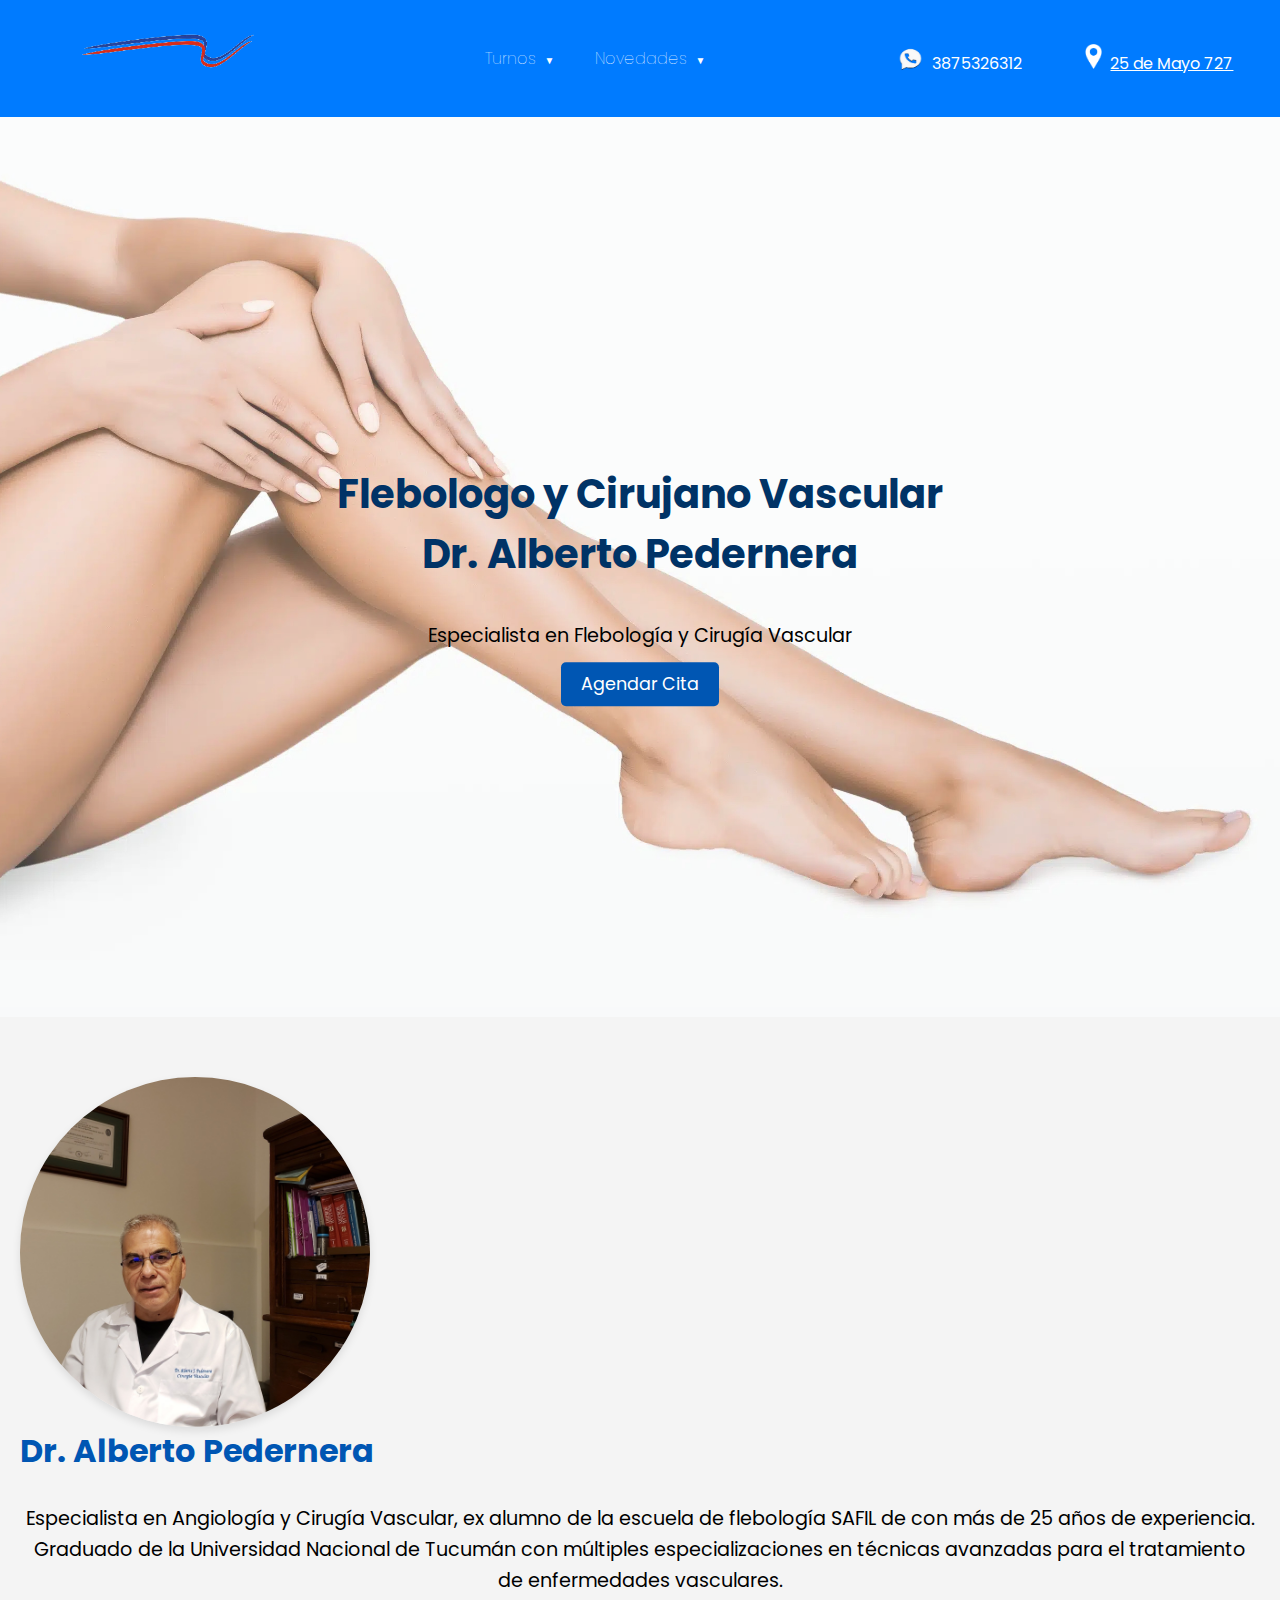
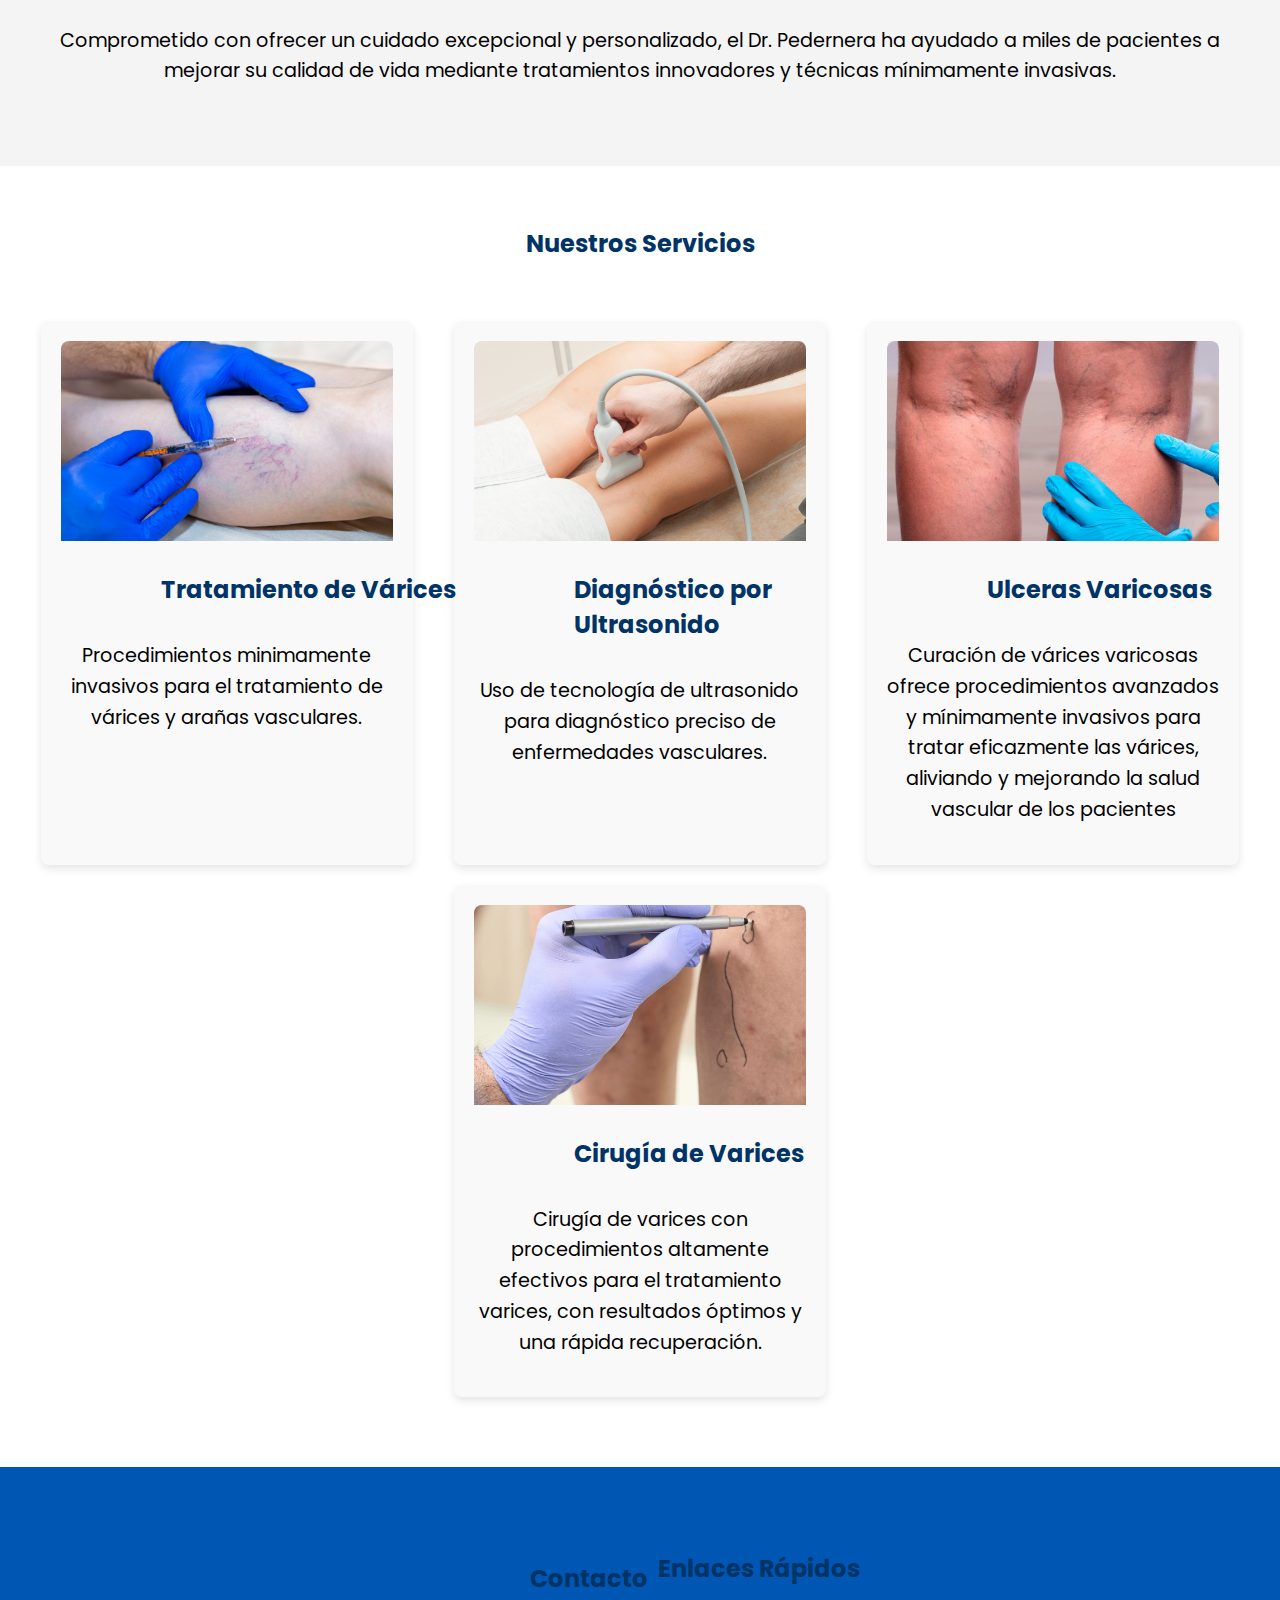
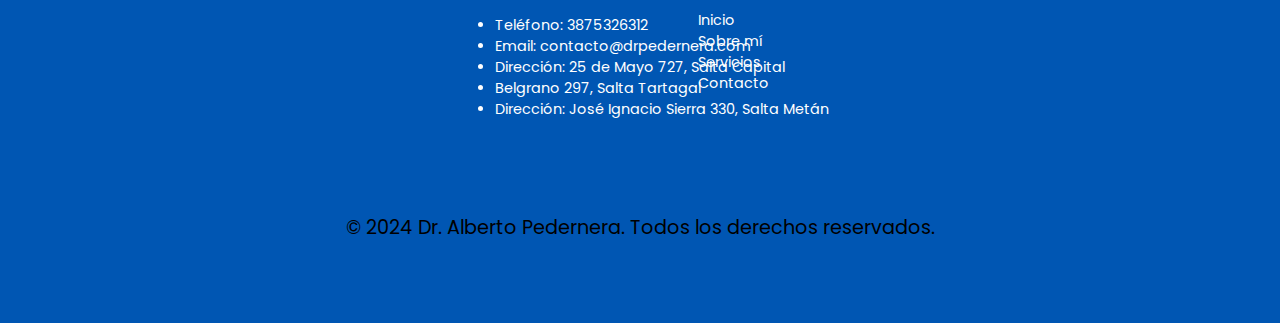
==== index.html @ 8ce05683 "Add files via upload" ====
<!DOCTYPE html>
<html lang="es">
<head>
    <meta charset="UTF-8">
    <meta name="viewport" content="width=device-width, initial-scale=1.0">
    <title>Inicio - Dr. Pedernera, Cirujano Vascular</title>
    <link rel="stylesheet" href="styles.css">
</head>
<body>
    <header>
        <div class="container">
            <div class="logo">
                <img src="logo.png" alt="Alberto Pedernera" > 
            </div>
            <div class="menu">
                <nav>
                    <ul>

                        </li>
                        <li id="turnos-menu"><a href="#">Turnos</a>
                            <!-- Dropdown Menu for Turnos -->
                            <ul class="dropdown">
                                <li><a href="#">Salta Capital</a></li>
                                <li><a href="#">Tartagal</a></li>
                                <li><a href="#">Metán</a></li>
                            </ul>
                        </li>
                        <li id="novedades-menu"><a href="#">Novedades</a>
                            <!-- Dropdown Menu for Novedades -->
                            <ul class="dropdown">
                                <div class="opciones">

                                </div>
                            </ul>
                        </li>
                    </ul>
                </nav>
            </div>
            <div class="contact-info">
                <img src="telefono.png" alt="Teléfono" width="25" height="25" class="telefono-img">
                <span class="numerotel" style="color: white;">3875326312</span>
                <img src="mapa.png" width="25" height="25" class="direccion-img">
                <span class="direccion"><a href="https://maps.app.goo.gl/46MbYQRPMLNnP9GH6" style="color : white;">25 de Mayo 727</a></span>
            </div>
        </div>
    </header>
</body>
</html>

    <header class="hero-section">
        <img src="background.jpg" alt="Consultorio del Dr. Pedernera" class="hero-image">
        <div class="hero-text">
            <h1>Flebologo y Cirujano Vascular Dr. Alberto Pedernera</h1>
            <p>Especialista en Flebología y Cirugía Vascular</p>
            <a href="C:\Users\agus\Desktop\pag\turnos.html" class="cta-button">Agendar Cita</a>
        </div>
    </header>

<section class="about-doctor">
    <div class="container">
        <img src="doctor.jpg" alt="Dr. Pedernera" class="profile-photo">
        <div class="bio">
            <h2>Dr. Alberto Pedernera</h2>
            <p>Especialista en Angiología y Cirugía Vascular, ex alumno de la escuela de flebología SAFIL de  con más de 25 años de experiencia. Graduado de la Universidad Nacional de Tucumán con múltiples especializaciones en técnicas avanzadas para el tratamiento de enfermedades vasculares.</p>
            <p>Comprometido con ofrecer un cuidado excepcional y personalizado, el Dr. Pedernera ha ayudado a miles de pacientes a mejorar su calidad de vida mediante tratamientos innovadores y técnicas mínimamente invasivas.</p>
        </div>
    </div>
</section>
<section class="services">
    <div class="container">
        <h2>Nuestros Servicios</h2>
        <div class="service-list">
            <div class="service-item">
                <img src="varices.jpg" alt="Tratamiento de várices" class="service-image">
                <h3 class="titulo1">Tratamiento de Várices</h3>
                <p>Procedimientos minimamente invasivos para el tratamiento de várices y arañas vasculares.</p>
            </div>
            <div class="service-item">
                <img src="ultrasonido.jpeg" alt="Diagnóstico por Ultrasonido" class="service-image">
                <h3 class="titulo2">Diagnóstico por Ultrasonido</h3>
                <p>Uso de tecnología de ultrasonido para diagnóstico preciso de enfermedades vasculares.</p>
            </div>
            <div class="service-item">
                <img src="varicosa.jpg" alt="Tratamiento de várices" class="service-image">
                <h3 class="titulo1">Ulceras Varicosas</h3>
                <p>Curación de várices varicosas ofrece procedimientos avanzados y mínimamente invasivos para tratar eficazmente las várices, aliviando y mejorando la salud vascular de los pacientes</p>
            </div>
            <div class="service-item">
                <img src="cirugia.png" alt="Tratamiento de várices" class="service-image">
                <h3 class="titulo1">Cirugía de Varices</h3>
                <p>Cirugía de varices con procedimientos altamente efectivos para el tratamiento varices, con resultados óptimos y una rápida recuperación.</p>
            </div>
        </div>
    </div>
</section>
<!--
<section class="results-gallery">
    <div class="container">
        <h2>Resultados de Tratamientos</h2>
        <div class="gallery">
            <div class="gallery-item">
                <img src="before.jpg" alt="Antes del tratamiento" class="gallery-image">
                <img src="after.jpg" alt="Después del tratamiento" class="gallery-image">
                <p>Tratamiento de várices - notable mejora en la apariencia y reducción de síntomas.</p>
            </div>
            <div class="gallery-item">
                <img src="before2.jpg" alt="Antes del tratamiento" class="gallery-image">
                <img src="after2.jpg" alt="Después del tratamiento" class="gallery-image">
                <p>Eliminación de arañas vasculares - resultados eficaces tras una sola sesión.</p>
            </div>
        </div>
    </div>
</section>
-->
<footer class="site-footer">
    <div class="container">
        <div class="footer-columns">
            <div class="footer-column1">
                <h3 class="contacto">Contacto</h3>
                <ul class="footer-contact">
                    <li><a>Teléfono: 3875326312</a></li>
                    <li><a>Email: contacto@drpedernera.com</a></li>
                    <li><a>Dirección: 25 de Mayo 727, Salta Capital</a></li>
                    <li><a>Belgrano 297, Salta Tartagal</a></li>
                    <li><a>Dirección: José Ignacio Sierra 330, Salta Metán</a></li>
                </ul>
            </div>
            <div class="footer-column2">
                <h3 class="enlacesrapidos">Enlaces Rápidos</h3>
                <ul class="footer-links">
                    <li><a href="#">Inicio</a></li>
                    <li><a href="#">Sobre mí</a></li>
                    <li><a href="#">Servicios</a></li>
                    <li><a href="#">Contacto</a></li>
                </ul>
            </div>
        </div>
        <div class="footer-bottom">
            <p>© 2024 Dr. Alberto Pedernera. Todos los derechos reservados.</p>
        </div>
    </div>
</footer>


</html>
---- styles.css ----
/* styles.css */
@import url('https://fonts.googleapis.com/css2?family=Poppins:wght@300;400;500;600;700&display=swap');

body, html {
    margin: 0;
    padding: 0;
    font-family: 'Poppins', sans-serif;
}
/*Parte de arriba*/

/*Controla el margen superior*/
header {
    background-color: #007bff; /* Azul */
    color: #fff;
    padding: 10px 0;
}
.numerotel {
    
    position: relative;
    top:1px;
    left: 5px;

    font-size: 16px;
    
}
.telefono-img{
    
    position: relative;
    top:4px;
    left: 0px
}
.direccion{
    position:relative;
    top:1px;
    left: 60px;
    font-size: 16px;
}
.direccion-img{
    position:relative;
    top:1px;
    left: 60px;
    
}

.menu{
    display: flex;
    position: relative;
}
/*Parte del medio piernas y turno*/
.hero-section {
    padding-top: 0;
    position: relative;
    width: 100%;
    height: 100vh;
    background-color: #f8f9fa;
    overflow: hidden;
    margin-top: 0; /* Optional */
  }
  
  .hero-section .container {
    max-width: 1200px;
    margin: 0 auto;
    padding: 20px 20px 40px 20px; /* Adjust bottom padding if needed */
    display: flex;
    align-items: center;
    justify-content: space-around;
    flex-wrap: wrap; /* Ensure responsiveness */
}

.hero-image {
    padding-top: 0;
    margin-top: 0;
    width: 100%;
    height: 100%;
    object-fit: cover;
    opacity: 0.75; /* Slightly see-through to enhance the text on top */
}

.hero-text {
    position: absolute;
    top: 50%;
    left: 50%;
    transform: translate(-50%, -50%);
    text-align: center;
    color: white;
}

.hero-text h1 {
    font-size: 2.5rem;
    color: #003366;
}

.hero-text p {
    font-size: 1.2rem;
    color: #0056b3;
}

.cta-button {
    padding: 10px 20px;
    background-color: #0056b3;
    color: white;
    text-decoration: none;
    border-radius: 5px;
    font-size: 1.1rem;
    transition: background-color 0.3s;
}

.cta-button:hover {
    background-color: #003366;
}
/* sobre el medico */
.container {
    max-width: 1200px;
    margin: 0 auto;
    padding: 10px;
    display: flex;
    align-items: center;
    justify-content: space-around;
    flex-wrap: wrap; /* Ensure responsiveness */
}

.about-doctor {
    background-color: #f4f4f4;
    padding: 40px 0;
    color: #333;
}

.profile-photo {
    width: 350px;
    height: 350px;
    border-radius: 50%;
    object-fit: cover;
    margin-right: 1450px;
    box-shadow: 0 4px 8px rgba(0,0,0,0.1);
}

.bio h2 {
    color: #0056b3;
    font-size: 2rem;
    margin-bottom: 10px;
}

.bio p {
    font-size: 1rem;
    line-height: 1.6;
    text-align: justify;
}

.services {
    background-color: #fff;
    padding: 40px 0;
    text-align: center;
    color: #333;
}

.container {
    max-width: 1200px;
    margin: 0 auto;
    padding: 30px;
}

h2 {
    color: #0056b3;
    font-size: 2.5rem;
}

.service-list {
    display: flex;
    justify-content: space-around;
    flex-wrap: wrap;
    margin-top: 20px;
}

/* Parte de Servicios */
.service-item {
    flex-basis: 30%; 
    margin: 10px;
    box-shadow: 0 4px 8px rgba(0,0,0,0.1);
    padding: 20px;
    border-radius: 8px;
    background: #f9f9f9;
}

/*Fotos de tratamientos*/
.service-image {
    width: 100%;
    height: 200px;
    object-fit: cover;
    border-radius: 8px 8px 0 0;
}
/*Modifica la galeria de servicios*/
h3 {
    color: #003366;
    font-size: 1.5rem;
    position:relative;
    left:100px
}

p {
    font-size: 1rem;
    line-height: 1.6;
    color: #666;
}


/* Galeria de fotos */
.results-gallery {
    background-color: #fff;
    padding: 40px 0;
    text-align: center;
    color: #333;
}
.titulo1, .titulo2{
    text-align: left;
}

.container {
    max-width: 1200px;
    margin: 0 auto;
    padding: 20px;
}

h2 {
    color: #0056b3;
    font-size: 2.5rem;
    margin-bottom: 30px;
}

.gallery {
    display: flex;
    justify-content: space-around;
    flex-wrap: wrap;
}

.gallery-item {
    flex-basis: 45%; /* Adjust based on screen size */
    margin: 15px;
    background: #f9f9f9;
    border-radius: 8px;
    padding: 20px;
    box-shadow: 0 4px 8px rgba(0,0,0,0.1);
    overflow: hidden;
}

.gallery-image {
    width: 49%;
    height: auto;
    display: inline-block;
    vertical-align: middle;
}

p {
    font-size: 1rem;
    line-height: 1.6;
    color: #666;
    padding-top: 10px;
}




.container {
    max-width: 1200px;
    margin: 0 auto;
    padding: 20px;
}

h2 {
    color: #0056b3;
    font-size: 2.5rem;
    margin-bottom: 30px;
}



p {
    font-size: 1rem;
    line-height: 1.6;
    color: #666;
}
/* FOOTER */
.enlacesrapidos {
    color: #003366;
    font-size: 1.5rem;
    position: relative;
    left:-400px;
}
.site-footer {
    background-color: #003366;
    color: #fff;
    padding: 40px 0;
    font-size: 0.9rem;
}

.container {
    max-width: 1200px;
    margin: 0 auto;
    padding: 0 20px;
    display: flex;
    flex-wrap: wrap;
    justify-content: space-between;
}

.footer-columns {
    display: flex;
    justify-content: space-between;
    flex-wrap: wrap;
}

.footer-column1 {
    flex: 1 1 200px; /* Flex basis of 200px */
    margin: 10px;
    position:relative;
    right:50px;
}
.footer-contact{
    position:relative;
    left:25px;
    top:-20px
}
.footer-links {
    list-style: none;
    position: relative;
    right: 400px;
}


.footer-links a,
.social-links a,
.legal-links a {
    color: #fff;
    text-decoration: none;
    transition: color 0.3s;
}

.footer-links a:hover,
.social-links a:hover,
.legal-links a:hover {
    color: #f8f9fa;
}

.footer-bottom {
    text-align: center;
    margin-top: 20px;
    width: 100%;
}


.body {
    font-family: 'Poppins';
    margin: 0;
    padding: 0;
}



.container {
    max-width: 1000px;
    margin: 0 auto;
    display: flex;
    justify-content: space-between;
    align-items: center;
}

.logo img{
    position:relative;
    width: 185px;
    height: 50px;
    left: -35px;
    top: -10px;
}


nav ul {
    list-style: none;
    margin: 0;
    padding: 0;
}

nav li {
    display: inline-block;
    margin-right: 20px;
}

nav a {
    color: #fff;
    text-decoration: none;
    font-weight: bold;
}



  body, html {
    margin: 0;
    padding: 0;
    font-family: 'Poppins', sans-serif;
}


.container {
    max-width: 1200px;
    margin: auto;
    display: flex;
    align-items: center;
    justify-content: space-between;
    padding: 0 20px;
}



nav ul {
    list-style: none;
    padding: 0;
    display: flex;
    align-items: center;
    justify-content: center;
    margin: 0;
}

nav li {
    margin: 0 20px;
}

nav a {
    color: white;
    text-decoration: none;
    font-weight: 100;
}







.site-footer {
    background-color: #0056b3;
    color: white;
    padding: 40px 0;
    font-size: 0.9rem;
}


.footer-columns {
    display: flex;
    width: 100%; /* Asegura que el contenedor de columnas use todo el ancho disponible */
    justify-content: left; /* Centra las columnas horizontalmente */
    flex-wrap: wrap;
}

.footer-column1 {
    position: relative;
    left:400px;


    text-align: left; /* Alinea el texto a la izquierda dentro de las columnas */
    display: flex;
    flex-direction: column;
    justify-content: center; /* Alineación vertical de los contenidos de la columna */
}



.footer-bottom {
    text-align: center;
    margin-top: 20px;
    width: 100%;
}


/* Style for Dropdown Menus */
.dropdown {
    display: none; /* Hide the dropdown */
    position: absolute; /* Position it directly below the parent */
    background-color: #f9f9f9; /* Light background for the dropdown */
    box-shadow: 0px 8px 16px 0px rgba(0,0,0,0.2); /* Add a shadow */
    z-index: 1; /* Ensure it's on top */
    color:black;
}

/* Style for Dropdown Menu Items */
.dropdown li {
    display: block; /* Dropdown items should stack vertically */
}

/* Display Dropdown on Hover */
#flebologia-menu:hover .dropdown,
#turnos-menu:hover .dropdown,
#novedades-menu:hover .dropdown {
    display: block; /* Show the dropdown when hovering */
}

/* Hover effect for main menu items */
nav li a:hover {
    background-color: #007bff; /* Darker background on hover */
    border-radius: 3px; /* Slight rounding of corners */
}

/* Optional: Add a small arrow indicator for dropdowns */
nav li:after {
    content: '▼'; /* Unicode arrow symbol */
    font-size: 10px; /* Smaller arrow */
    margin-left: 5px; /* Space it a bit from the menu text */
}

/* Reset arrow indicator for dropdown items */
.dropdown li:after {
    content: none; /* No arrows for dropdown items */
}

/* Estilo para los elementos dentro del menú desplegable */
.dropdown a {
    font-size: 15px;
    font-weight: 100;
    color: black; /* Color de texto para los enlaces desplegables */
    padding: 10px 15px; /* Espaciado para que los enlaces sean más accesibles */
    text-decoration: none; /* Eliminar el subrayado de los enlaces */
    display: block; /* Hacer que cada enlace ocupe toda la línea para un mejor área de clic */
}

/* Estilo para los elementos dentro del menú desplegable al pasar el ratón */
.dropdown a:hover {
    background-color: #afafaf; /* Color de fondo ligeramente diferente al pasar el ratón */
}

/* Ajustes globales */
* {
    box-sizing: border-box; /* Incluye padding y border dentro del ancho y alto definidos */
}

html, body {
    margin: 0;
    padding: 0;
    width: 100%;
    overflow-x: hidden; /* Oculta el desbordamiento horizontal */
}

body, html {
    font-family: 'Poppins', sans-serif; /* Fuente consistente en toda la página */
}

/* Estilos específicos */
.hero-section {
    padding-top: 0;
    position: relative;
    width: 100%;
    height: 100vh;
    background-color: #f8f9fa;
    overflow: hidden;
}

.hero-section .container,
.container {
    max-width: 100%;
    margin: 0 auto;
    padding: 20px;
    display: flex;
    align-items: center;
    justify-content: space-around;
    flex-wrap: wrap;
}

.hero-text {
    position: absolute;
    top: 50%;
    left: 50%;
    transform: translate(-50%, -50%);
    text-align: center;
    color: white;
}

.hero-text h1,
h2 {
    font-size: 2.5rem; /* Ajuste de tamaño de fuente base */
    color: #003366;
}

.hero-text p,
.bio p,
p {
    font-size: 1.2rem;
    color: black;
    line-height: 1.6;
    text-align: center;
}

/*Parte de turnos*/
.box {
    width: 600px;
    height: auto; /* Ajustar la altura según el contenido */
    background-color: white;
    border: 2px solid black;
    position: relative;
    top: 0px;
    left: 500px;
    box-shadow: 3px 3px 5px gray;
    padding: 20px; /* Espacio interno para las sub-cajas */
}
.box h2{
    font-size: 1.3rem;
}
.box p{
    font-size: 1rem;
}
.turnos {
    padding-top: 0;
    position: relative;
    width: 100%;
    height: 850px;
    background-color: #f8f9fa;
    overflow: hidden;
}

.sub-box {
    margin-bottom: 10px; /* Espacio entre sub-cajas */
    padding: 10px; /* Espacio interno dentro de cada sub-caja */
    border: 1px solid gray; /* Borde para cada sub-caja */
    background-color: #f9f9f9; /* Fondo claro para distinguir */
    
}

h2 {
    margin-top: 0;
    font-size: 1.5rem;
}

button {
    display: block; /* Para que ocupe toda la línea */
    margin-bottom: 10px; /* Espacio entre el botón y el siguiente elemento */
}

textarea {
    width: 100%; /* Ocupa todo el ancho disponible */
    height: 60px; /* Ajusta la altura según sea necesario */
    margin-top: 10px; /* Espacio entre la dirección y el textarea */
}

.sub-box .cta-button {
    padding: 10px 20px;
    background-color: #0056b3;
    color: white;
    text-decoration: none;
    border-radius: 5px;
    font-size: 1.1rem;
    transition: background-color 0.3s;
    position: relative;
    left: 200px;
}
/*fin de parte de turnos*/



/* Media Query para dispositivos de hasta 320 píxeles */
@media (max-width: 320px) {

    .box {
        width: 300px;
        height: auto; /* Ajustar la altura según el contenido */
        background-color: white;
        border: 2px solid black;
        position: relative;
        top: 0px;
        left: 0px;
        box-shadow: 3px 3px 5px gray;
        padding: 20px; /* Espacio interno para las sub-cajas */
    }
    .box h2{
        font-size: 1.3rem;
    }
    .box p{
        font-size: 1rem;
    }
    .turnos {
        padding-top: 0;
        position: relative;
        width: 100%;
        height: 1250px;
        background-color: #f8f9fa;
        overflow: hidden;
    }
    
    button {
        display: block; /* Para que ocupe toda la línea */
        margin-bottom: 10px; /* Espacio entre el botón y el siguiente elemento */
    }
    
    textarea {
        width: 100%; /* Ocupa todo el ancho disponible */
        height: 60px; /* Ajusta la altura según sea necesario */
        margin-top: 10px; /* Espacio entre la dirección y el textarea */
    }
    
    .sub-box .cta-button {
        padding: 5px 5px;
        background-color: #0056b3;
        color: white;
        text-decoration: none;
        border-radius: 5px;
        font-size: 1.1rem;
        transition: background-color 0.3s;
        position: relative;
        left: 40px;
    }


    .logo img{
        position:relative;
        width: 100px;
        height: 30px;
        left: -35px;
        top: -45px;
    }

    nav a {
        color: white;
        text-decoration: none;
        font-weight: 10;
        font-size: 13px;
    }
    .numerotel {
    
        position: relative;
        top:15px;
        left: -35px;
        right: 25px;
        font-size: 0.8rem;
        
    }
    .telefono-img{
        
        position: relative;
        top:25px;
        left: -35px;
        right: 30px;
    }
    .direccion{
        position:relative;
        top:15px;

        right: 10px;
        left: 30px;
        font-size: 0.8rem;
    }
    .direccion-img{
        position:relative;
        top:18px;
        right: 10px;
        left: 28px;
        font-size: 13px;
    }
    
    .menu{
        display: flex;
        position: relative;
        
    }

    .hero-section {
        height: auto;
    }

    .hero-text h1 {
        font-size: 1rem;
    }
    .cta-button:hover {
        background-color: #003f7e;

    }
    .bio h2 {
        color: #0056b3;
        font-size: auto;
    }

    .hero-text p,
    .bio p,
    p {
        font-size: 0.8rem;
        text-align: center;
        color:black;
    }

    h2 {
        font-size: 1.3rem;
    }

    .profile-photo,
    .service-image,
    .gallery-image,
    .article-image {
        width: 80%;
        height: auto;
    }

    .service-item,
    .gallery-item,
    .article-item {
        flex-basis: 100%;
        margin: 5px 0;
    }

    .cta-button,
    .read-more {
        font-size: 0.8rem;
        padding: 8px 16px;
    }

    nav ul {
        flex-direction: column;
        align-items: center;
    }

    nav li {
        margin: 10px 0;
    }

    .footer-columns,
    .footer-column1 {
        flex-direction: column;
        align-items: center;
        text-align: center;
    }
    .titulo1, .titulo2{
        text-align: center;
        font-size: 1.3rem;
        left:0px;
    }
    h3.contacto{
        position: relative;
        right: 0px;
        top:0px;
        font-size: 1rem;
        left:-400px;
        text-align: left;
    }
    ul.footer-contact{
        position: relative;
        left: -420px;
        right: 0;
        top:0px;
        font-size: 0.8rem;
    }
    .enlacesrapidos{
        position: relative;
        left: 0;
        right: 0;
        top:0px;
        font-size: 1rem;
    }
    .footer-links{
        position: relative;
        left: -30px;
        top:0px;
        font-size: 0.8rem;
    }
    .footer-bottom p{
        position: relative;
        bottom:1px;
    }

}

@media (min-width: 321px) and (max-width: 376px){
    /*Parte de turnos*/
.box {
    width: 375px;
    height: auto; /* Ajustar la altura según el contenido */
    background-color: white;
    border: 2px solid black;
    position: relative;
    top: 0px;
    left: 0px;
    box-shadow: 3px 3px 5px gray;
    padding: 20px; /* Espacio interno para las sub-cajas */
}
.box h2{
    font-size: 1.3rem;
}
.box p{
    font-size: 1rem;
}
.turnos {
    padding-top: 0;
    position: relative;
    width: 100%;
    height: 1250px;
    background-color: #f8f9fa;
    overflow: hidden;
}

.sub-box {
    margin-bottom: 10px; /* Espacio entre sub-cajas */
    padding: 10px; /* Espacio interno dentro de cada sub-caja */
    border: 1px solid gray; /* Borde para cada sub-caja */
    background-color: #f9f9f9; /* Fondo claro para distinguir */
    
}


button {
    display: block; /* Para que ocupe toda la línea */
    margin-bottom: 10px; /* Espacio entre el botón y el siguiente elemento */
}

textarea {
    width: 100%; /* Ocupa todo el ancho disponible */
    height: 60px; /* Ajusta la altura según sea necesario */
    margin-top: 10px; /* Espacio entre la dirección y el textarea */
}

.sub-box .cta-button {
    padding: 10px 20px;
    background-color: #0056b3;
    color: white;
    text-decoration: none;
    border-radius: 5px;
    font-size: 1.1rem;
    transition: background-color 0.3s;
    position: relative;
    left: 75px;
}
/*fin de parte de turnos*/
    .logo img{
        position:relative;
        top:-13px;
    }
    .menu{
        font-size: 0.8rem;
    }
    .numerotel{
        top:18px;
        font-size: 0.8rem;
        position: relative;
        left:-50px;
    }
    .telefono-img{
        top: 23px;
        position: relative;
        left:-55px;
    }
    .direccion{
        position:relative;
        top:15px;

        right: 0px;
        left: 30px;
        font-size: 0.8rem;
    }
    .direccion-img{
        position:relative;
        top:18px;
        right: 10px;
        left: 28px;
        font-size: 13px;
    }
    h3.titulo1, h3.titulo2{
        position: relative;
        left:0px;
    }
    h3.contacto{
        position: relative;
        right: 0px;
        top:0px;
        font-size: 1rem;
        left:-400px;
        text-align: left;
    }
    ul.footer-contact{
        position: relative;
        left: -420px;
        right: 0;
        top:0px;
        font-size: 0.8rem;
    }
    .enlacesrapidos{
        position: relative;
        left: 0;
        right: 0;
        top:0px;
        font-size: 1rem;
    }
    .footer-links{
        position: relative;
        left: -30px;
        top:0px;
        font-size: 0.8rem;
    }
    .footer-bottom p{
        position: relative;
        bottom:1px;
    }
}

@media (min-width: 376px) and (max-width: 425px){
       /*Parte de turnos*/
.box {
    width: 375px;
    height: auto; /* Ajustar la altura según el contenido */
    background-color: white;
    border: 2px solid black;
    position: relative;
    top: 0px;
    left: 0px;
    box-shadow: 3px 3px 5px gray;
    padding: 20px; /* Espacio interno para las sub-cajas */
}
.box h2{
    font-size: 1.3rem;
}
.box p{
    font-size: 1rem;
}
.turnos {
    padding-top: 0;
    position: relative;
    width: 100%;
    height: 1250px;
    background-color: #f8f9fa;
    overflow: hidden;
}

.sub-box {
    margin-bottom: 10px; /* Espacio entre sub-cajas */
    padding: 10px; /* Espacio interno dentro de cada sub-caja */
    border: 1px solid gray; /* Borde para cada sub-caja */
    background-color: #f9f9f9; /* Fondo claro para distinguir */
    
}


button {
    display: block; /* Para que ocupe toda la línea */
    margin-bottom: 10px; /* Espacio entre el botón y el siguiente elemento */
}

textarea {
    width: 100%; /* Ocupa todo el ancho disponible */
    height: 60px; /* Ajusta la altura según sea necesario */
    margin-top: 10px; /* Espacio entre la dirección y el textarea */
}

.sub-box .cta-button {
    padding: 10px 20px;
    background-color: #0056b3;
    color: white;
    text-decoration: none;
    border-radius: 5px;
    font-size: 1.1rem;
    transition: background-color 0.3s;
    position: relative;
    left: 75px;
}
/*fin de parte de turnos*/
    .logo img{
        position:relative;
        top:-13px;
    }
    .menu{
        font-size: 0.8rem;
    }
    .numerotel{
        top:18px;
        font-size: 0.8rem;
        position: relative;
        left:-55px;
    }
    .telefono-img{
        top: 23px;
        position: relative;
        left:-60px;
    }
    .direccion{
        position:relative;
        top:15px;

        right: 0px;
        left: 30px;
        font-size: 0.8rem;
    }
    .direccion-img{
        position:relative;
        top:18px;
        right: 10px;
        left: 28px;
        font-size: 13px;
    }
    h3.titulo1, h3.titulo2{
        position: relative;
        left:0px;
    }
    h3.contacto{
        position: relative;
        right: 0px;
        top:0px;
        font-size: 1rem;
        left:-400px;
        text-align: left;
    }
    ul.footer-contact{
        position: relative;
        left: -420px;
        right: 0;
        top:0px;
        font-size: 0.8rem;
    }
    .enlacesrapidos{
        position: relative;
        left: 0;
        right: 0;
        top:0px;
        font-size: 1rem;
    }
    .footer-links{
        position: relative;
        left: -30px;
        top:0px;
        font-size: 0.8rem;
    }
    .footer-bottom p{
        position: relative;
        bottom:1px;
    }
    h3.titulo1, h3.titulo2{
        position: relative;
        left:0px;
    }
}
@media (min-width: 425px) and (max-width: 768px){
    /*Parte de turnos*/
.box {
    width: 425px;
    height: auto; /* Ajustar la altura según el contenido */
    background-color: white;
    border: 2px solid black;
    position: relative;
    top: 0px;
    left: 0px;
    box-shadow: 3px 3px 5px gray;
    padding: 20px; /* Espacio interno para las sub-cajas */
}
.box h2{
    font-size: 1.3rem;
}
.box p{
    font-size: 1rem;
}
.turnos {
    padding-top: 0;
    position: relative;
    width: 100%;
    height: 1250px;
    background-color: #f8f9fa;
    overflow: hidden;
}

.sub-box {
    margin-bottom: 10px; /* Espacio entre sub-cajas */
    padding: 10px; /* Espacio interno dentro de cada sub-caja */
    border: 1px solid gray; /* Borde para cada sub-caja */
    background-color: #f9f9f9; /* Fondo claro para distinguir */
    
}


button {
    display: block; /* Para que ocupe toda la línea */
    margin-bottom: 10px; /* Espacio entre el botón y el siguiente elemento */
}

textarea {
    width: 100%; /* Ocupa todo el ancho disponible */
    height: 60px; /* Ajusta la altura según sea necesario */
    margin-top: 10px; /* Espacio entre la dirección y el textarea */
}

.sub-box .cta-button {
    padding: 10px 20px;
    background-color: #0056b3;
    color: white;
    text-decoration: none;
    border-radius: 5px;
    font-size: 1.1rem;
    transition: background-color 0.3s;
    position: relative;
    left: 95px;
}
/*fin de parte de turnos*/
.logo img{
    position:relative;
    top:-13px;
}
.menu{
    font-size: 0.8rem;
}
.numerotel{
    top:18px;
    font-size: 0.8rem;
    position: relative;
    left:-55px;
}
.telefono-img{
    top: 23px;
    position: relative;
    left:-60px;
}
.direccion{
    position:relative;
    top:15px;

    right: 0px;
    left: 30px;
    font-size: 0.8rem;
}
.direccion-img{
    position:relative;
    top:18px;
    right: 10px;
    left: 28px;
    font-size: 13px;
}
h3.titulo1, h3.titulo2{
    position: relative;
    left:0px;
}
h3.contacto{
    position: relative;
    right: 0px;
    top:0px;
    font-size: 1rem;
    left:-400px;
    text-align: left;
}
ul.footer-contact{
    position: relative;
    left: -420px;
    right: 0;
    top:0px;
    font-size: 0.8rem;
}
.enlacesrapidos{
    position: relative;
    left: 0;
    right: 0;
    top:0px;
    font-size: 1rem;
}
.footer-links{
    position: relative;
    left: -30px;
    top:0px;
    font-size: 0.8rem;
}
.footer-bottom p{
    position: relative;
    bottom:1px;
}
h3.titulo1, h3.titulo2{
    position: relative;
    left:0px;
}
}
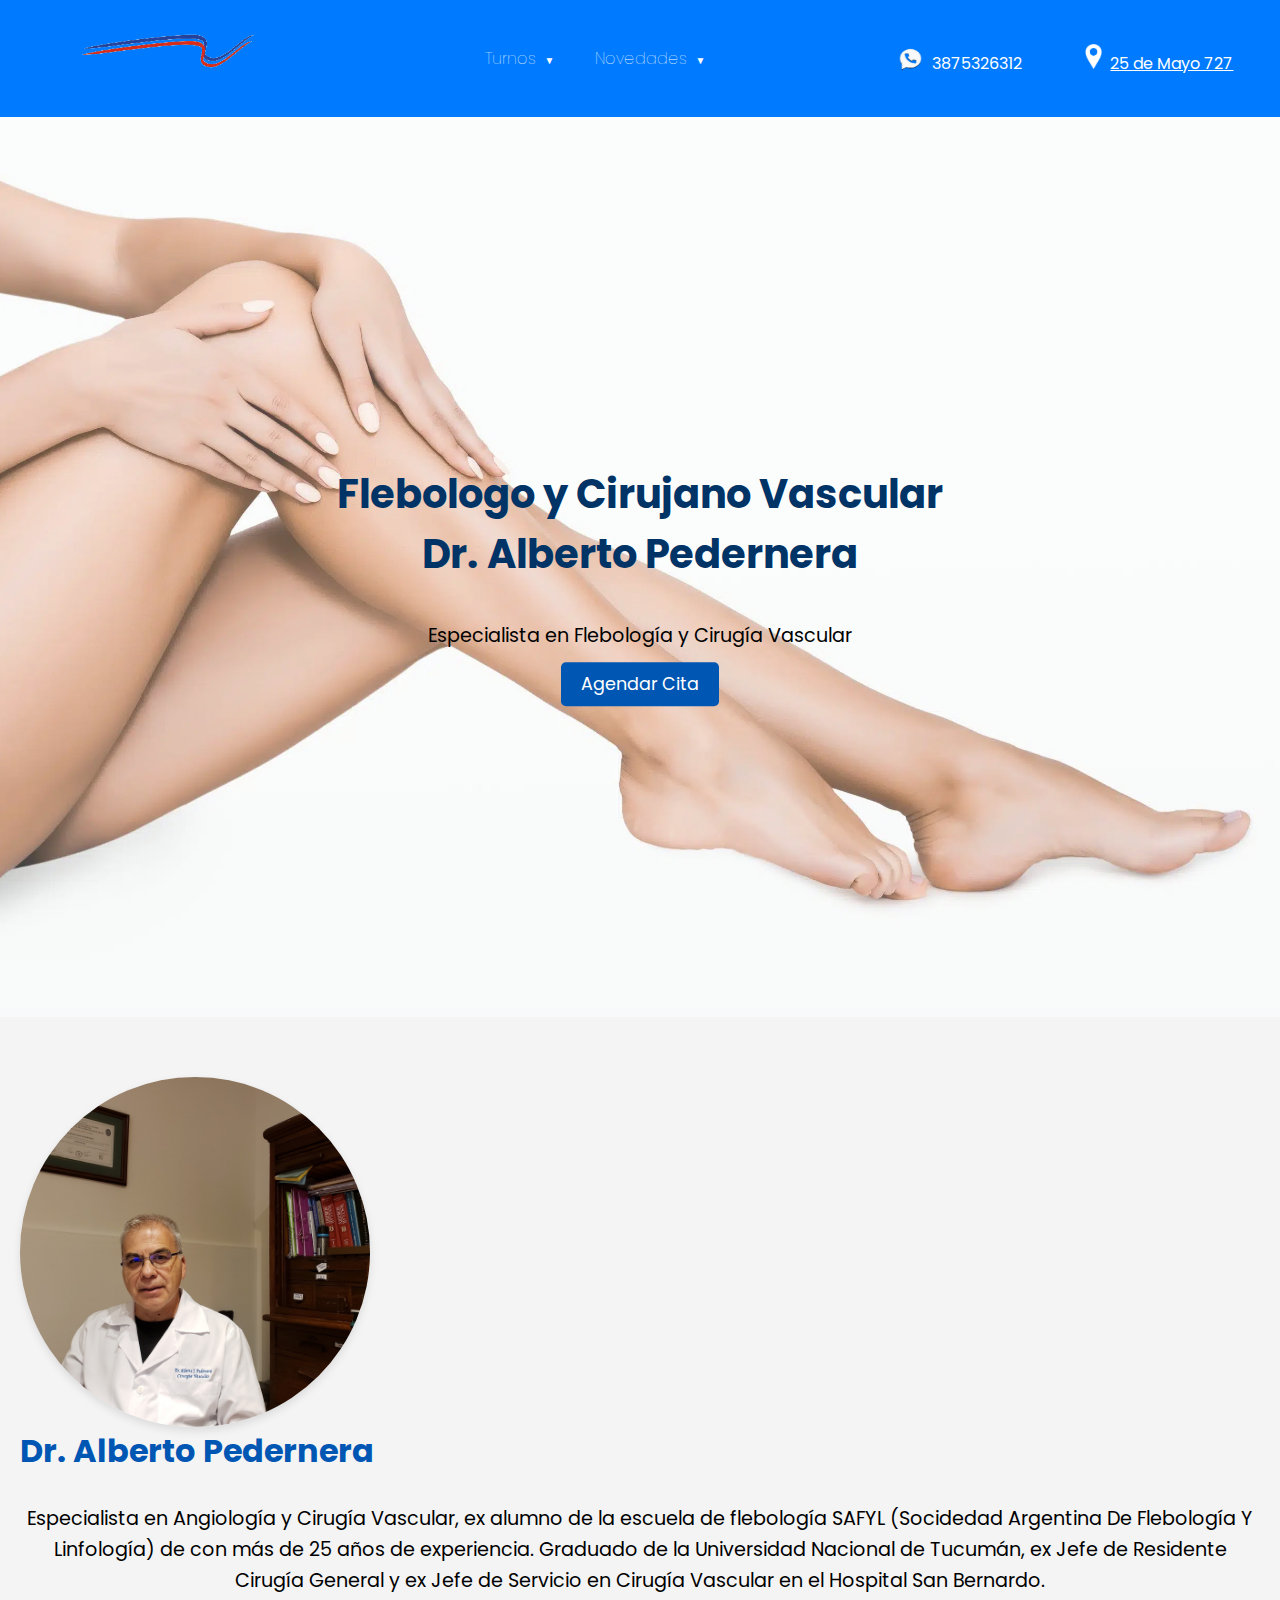
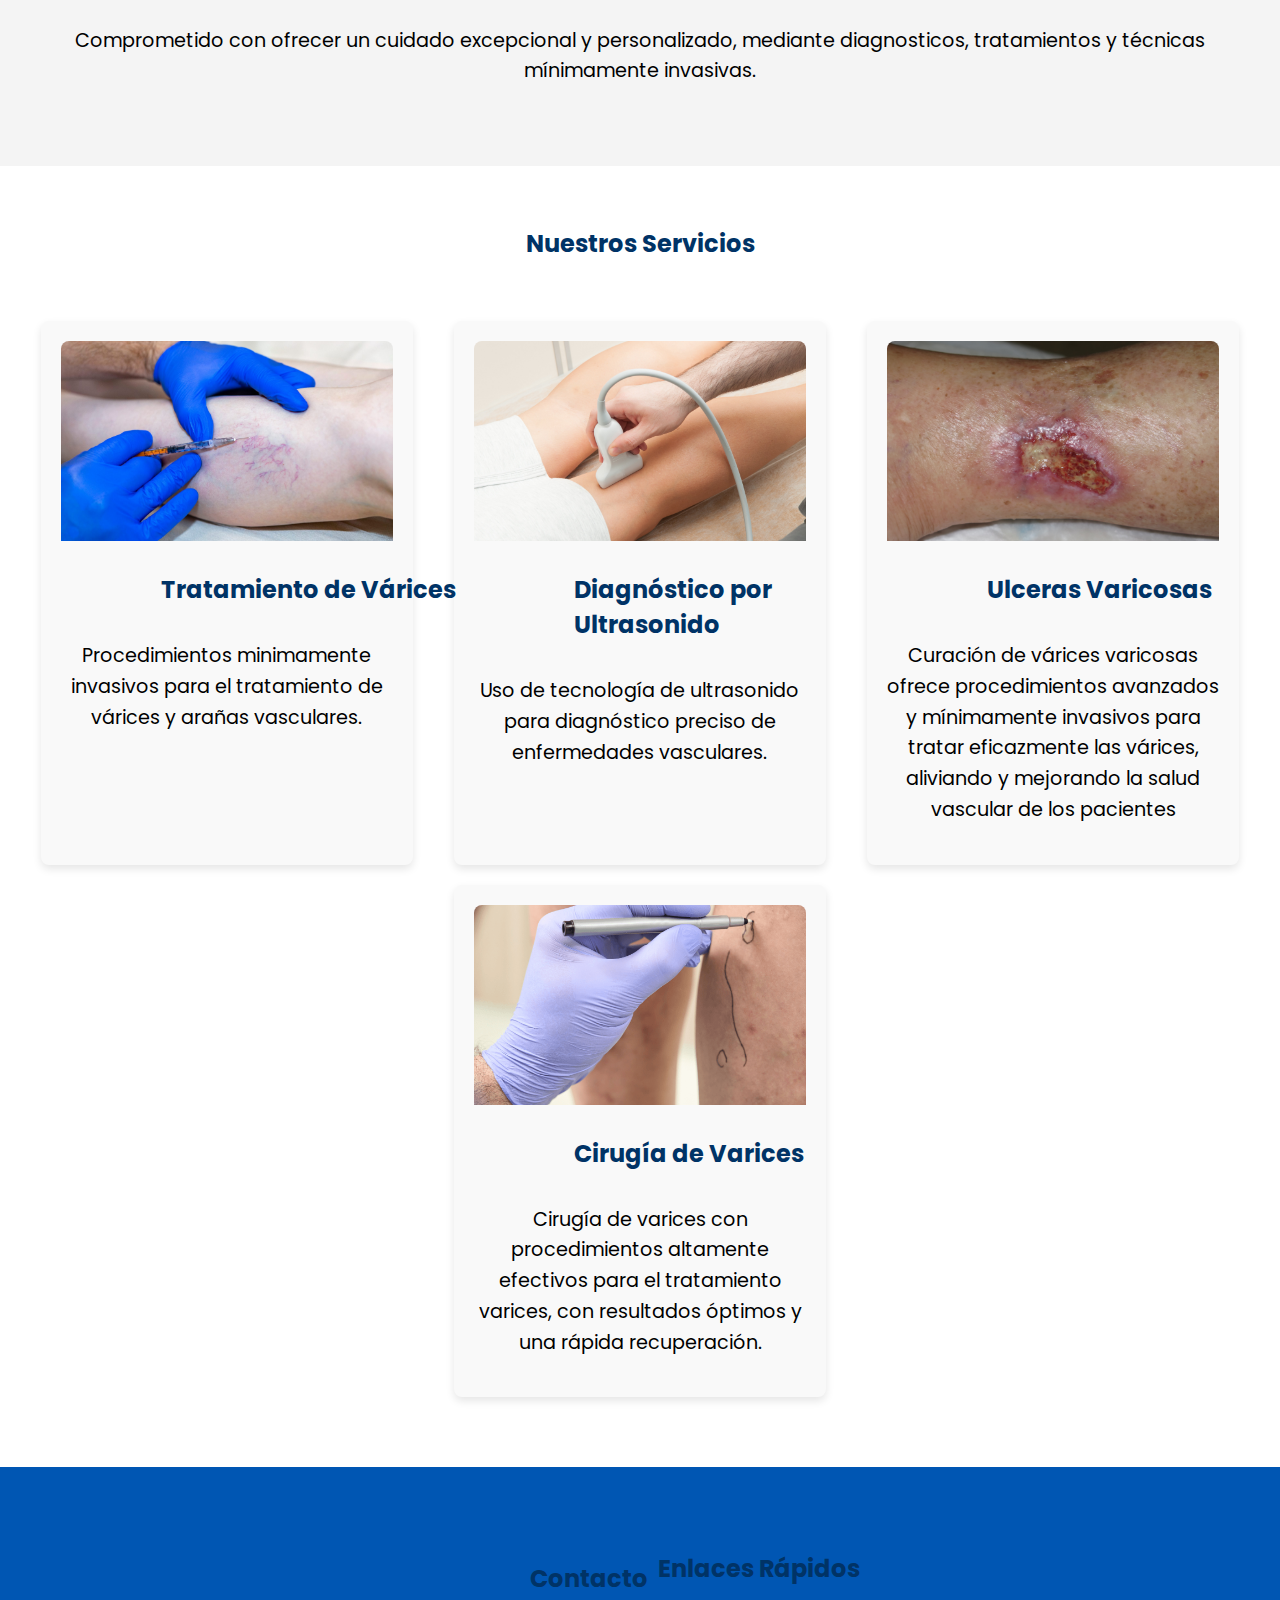
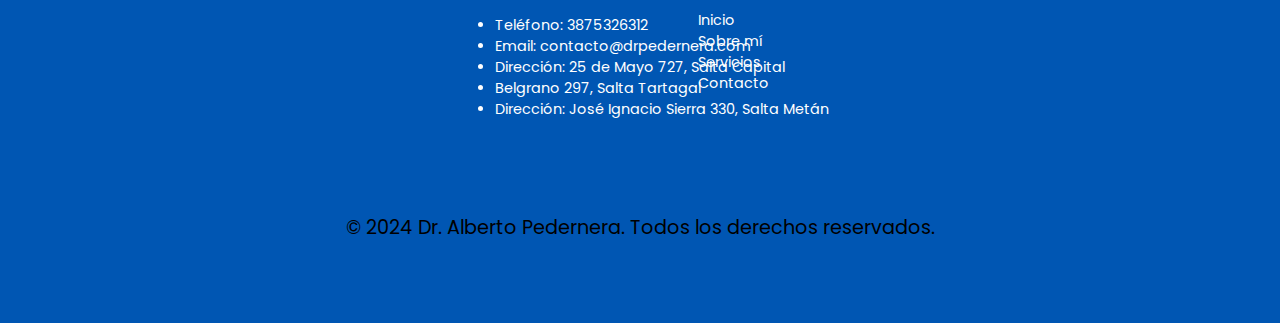
==== commit d9828ef2: "Update index.html" ====
--- a/index.html
+++ b/index.html
@@ -20,9 +20,9 @@
                         <li id="turnos-menu"><a href="#">Turnos</a>
                             <!-- Dropdown Menu for Turnos -->
                             <ul class="dropdown">
-                                <li><a href="#">Salta Capital</a></li>
-                                <li><a href="#">Tartagal</a></li>
-                                <li><a href="#">Metán</a></li>
+                                <li><a href="https://dralbertopedernera.github.io/flebologia/turnos.html">Salta Capital</a></li>
+                                <li><a href="https://dralbertopedernera.github.io/flebologia/turnos.html">Tartagal</a></li>
+                                <li><a href="https://dralbertopedernera.github.io/flebologia/turnos.html">Metán</a></li>
                             </ul>
                         </li>
                         <li id="novedades-menu"><a href="#">Novedades</a>
@@ -52,7 +52,7 @@
         <div class="hero-text">
             <h1>Flebologo y Cirujano Vascular Dr. Alberto Pedernera</h1>
             <p>Especialista en Flebología y Cirugía Vascular</p>
-            <a href="C:\Users\agus\Desktop\pag\turnos.html" class="cta-button">Agendar Cita</a>
+            <a href="https://dralbertopedernera.github.io/flebologia/turnos.html" class="cta-button">Agendar Cita</a>
         </div>
     </header>
 
@@ -61,9 +61,8 @@
         <img src="doctor.jpg" alt="Dr. Pedernera" class="profile-photo">
         <div class="bio">
             <h2>Dr. Alberto Pedernera</h2>
-            <p>Especialista en Angiología y Cirugía Vascular, ex alumno de la escuela de flebología SAFIL de  con más de 25 años de experiencia. Graduado de la Universidad Nacional de Tucumán con múltiples especializaciones en técnicas avanzadas para el tratamiento de enfermedades vasculares.</p>
-            <p>Comprometido con ofrecer un cuidado excepcional y personalizado, el Dr. Pedernera ha ayudado a miles de pacientes a mejorar su calidad de vida mediante tratamientos innovadores y técnicas mínimamente invasivas.</p>
-        </div>
+            <p>Especialista en Angiología y Cirugía Vascular, ex alumno de la escuela de flebología SAFYL (Socidedad Argentina De Flebología Y Linfología) de  con más de 25 años de experiencia. Graduado de la Universidad Nacional de Tucumán, ex Jefe de Residente Cirugía General y ex Jefe de Servicio en Cirugía Vascular en el Hospital San Bernardo.</p>
+            <p>Comprometido con ofrecer un cuidado excepcional y personalizado, mediante diagnosticos, tratamientos y técnicas mínimamente invasivas.</p>
     </div>
 </section>
 <section class="services">
--- a/styles.css
+++ b/styles.css
@@ -592,7 +592,7 @@
     border: 2px solid black;
     position: relative;
     top: 0px;
-    left: 500px;
+    left: 600px;
     box-shadow: 3px 3px 5px gray;
     padding: 20px; /* Espacio interno para las sub-cajas */
 }
@@ -1017,6 +1017,15 @@
     background-color: #f8f9fa;
     overflow: hidden;
 }
+.profile-photo {
+    width: 350px;
+    height: 350px;
+    left:0px;
+    border-radius: 50%;
+    object-fit: cover;
+    margin-right: 0px;
+    box-shadow: 0 4px 8px rgba(0,0,0,0.1);
+}
 
 .sub-box {
     margin-bottom: 10px; /* Espacio entre sub-cajas */
@@ -1257,4 +1266,4 @@
     position: relative;
     left:0px;
 }
-}+}
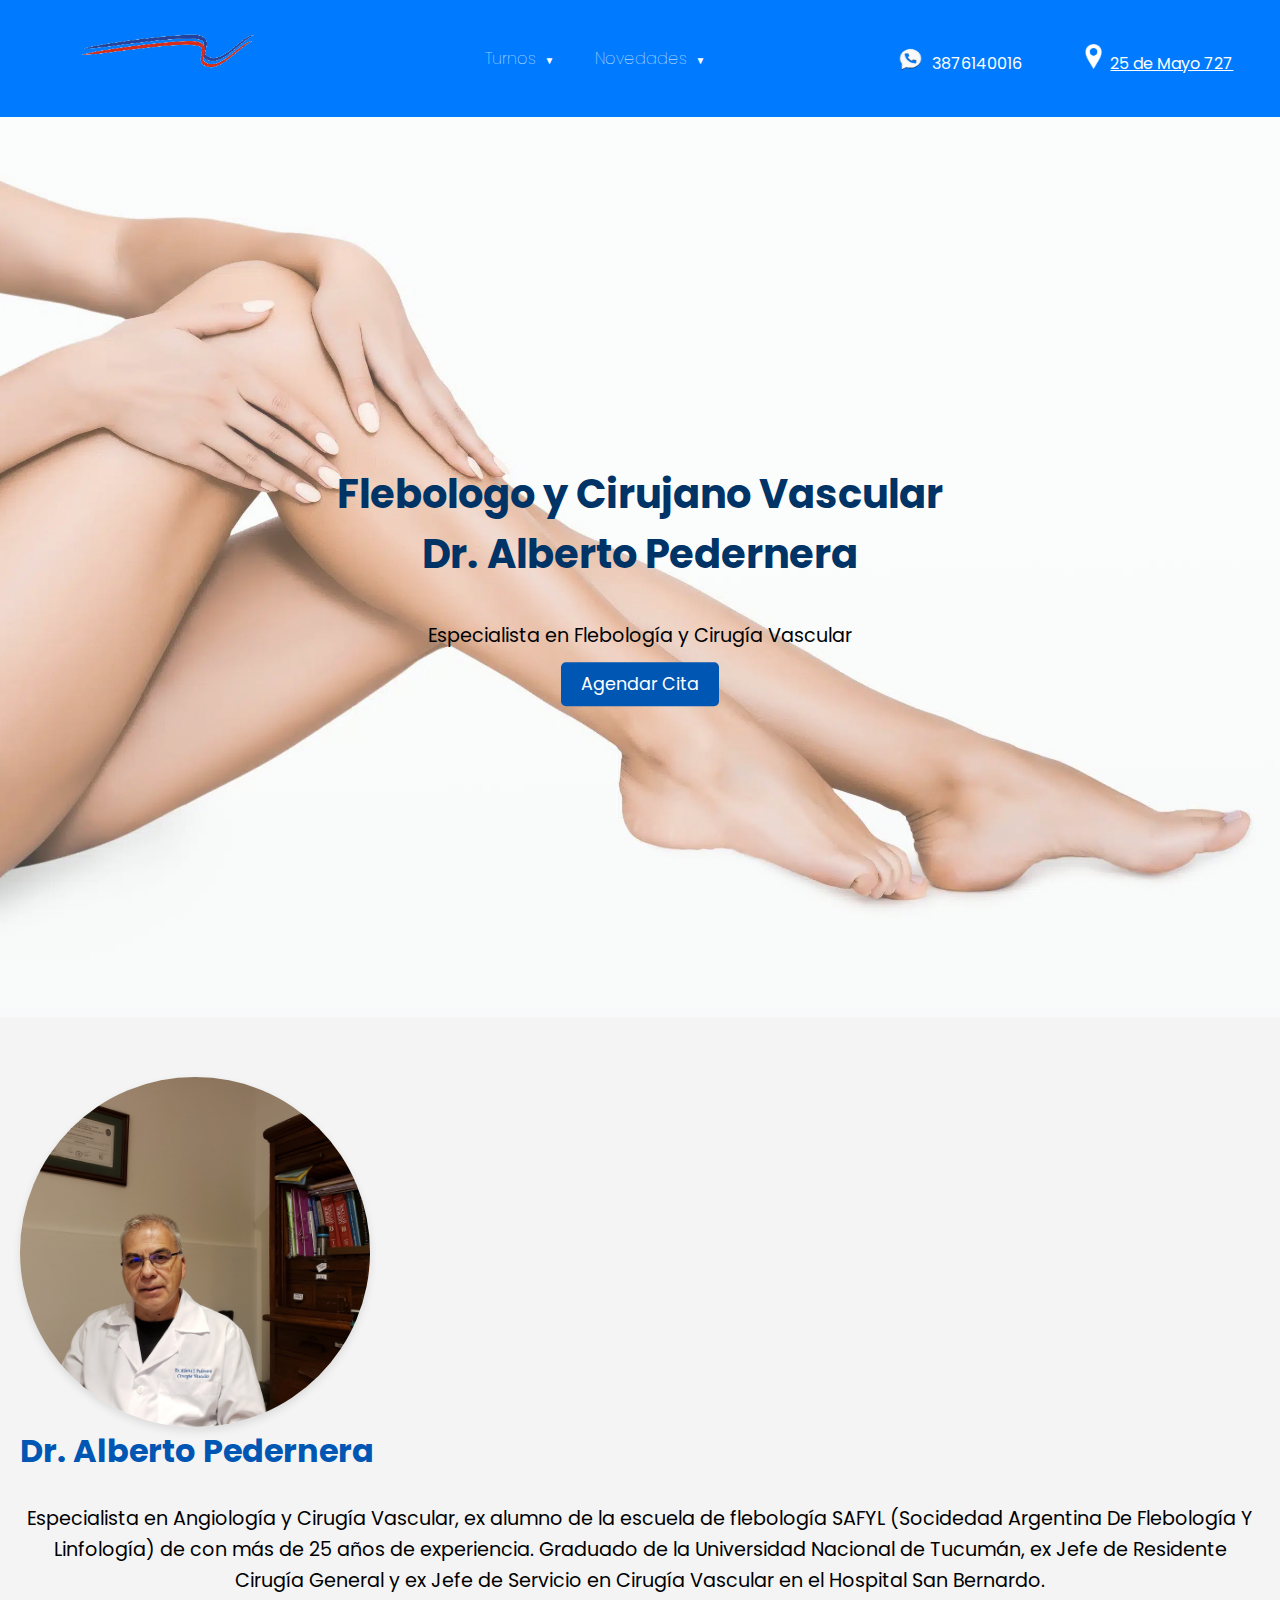
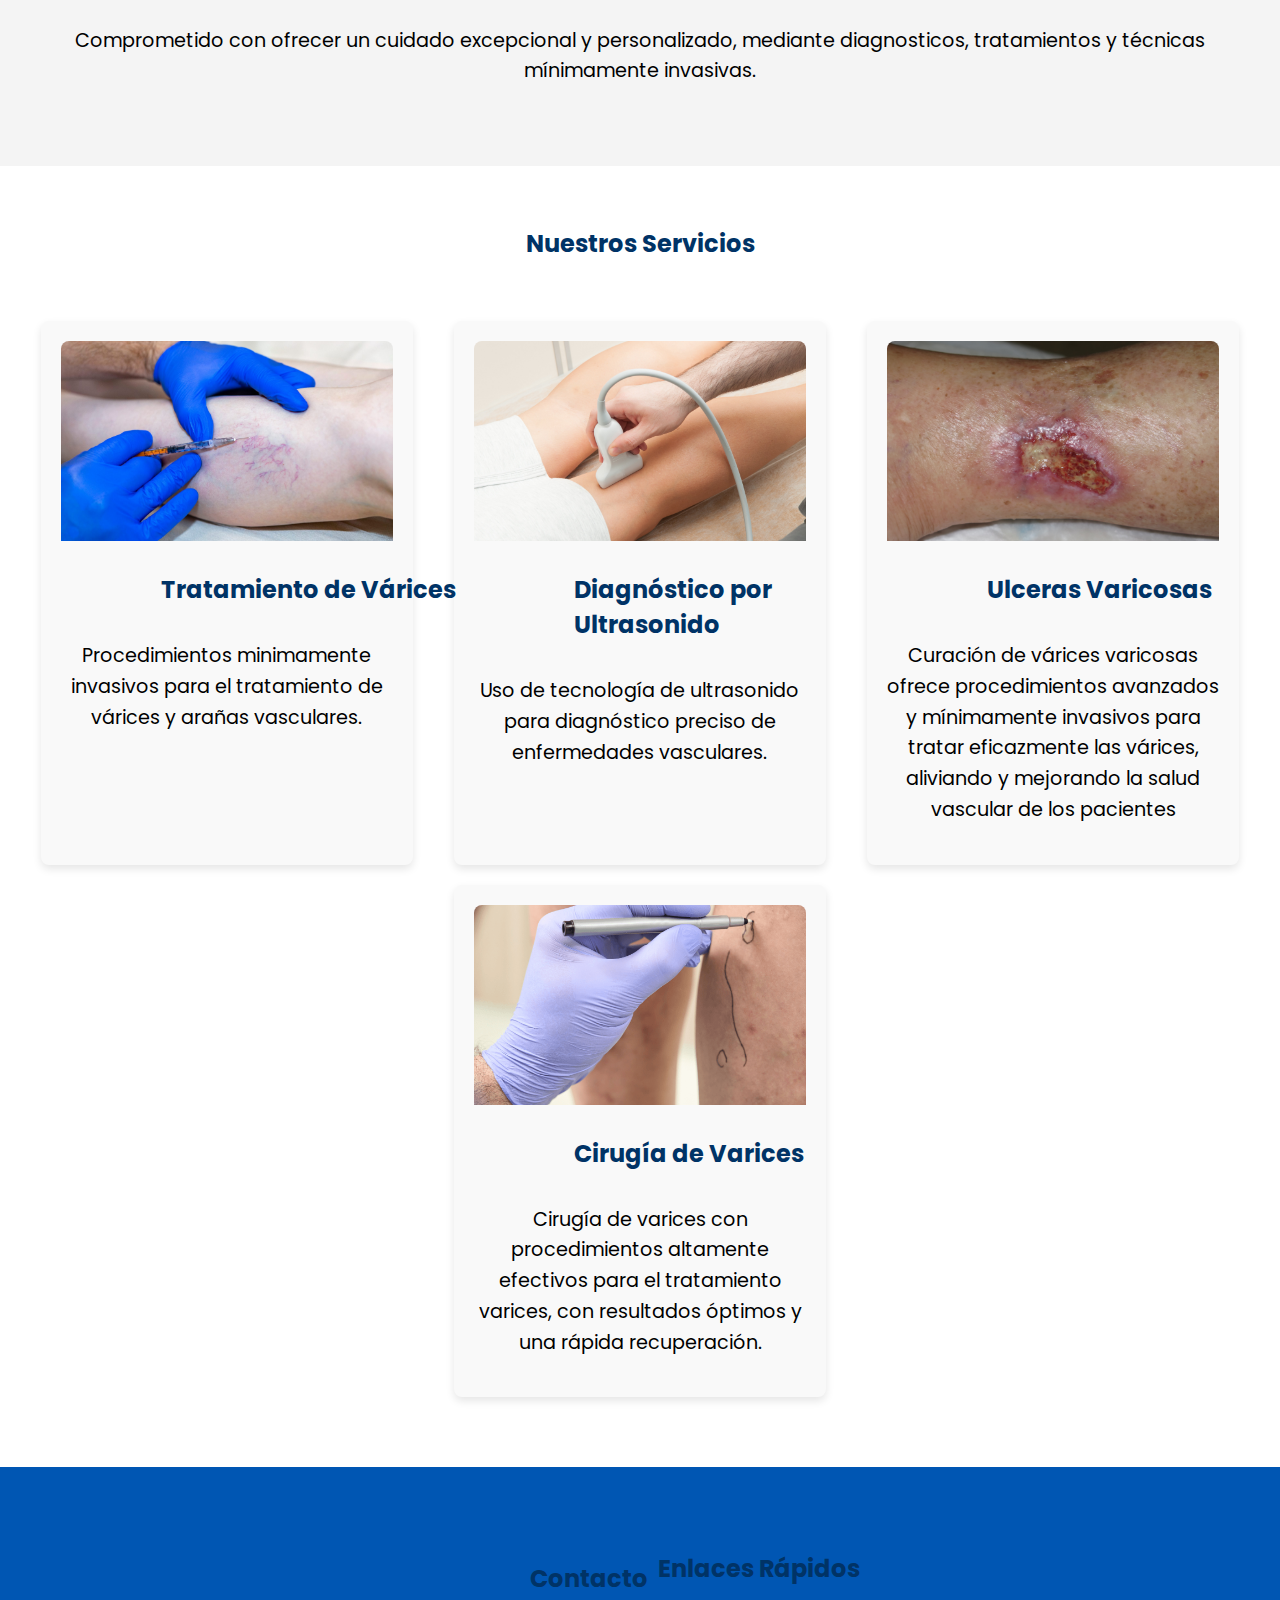
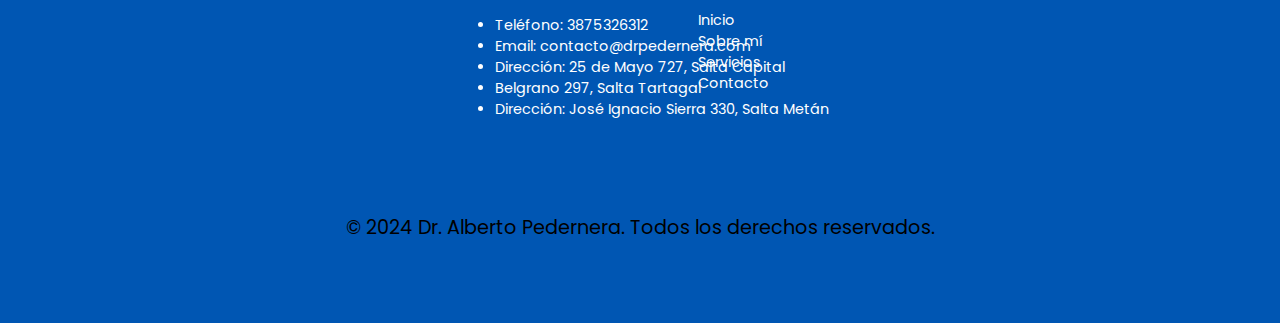
==== commit 2da6329d: "Update index.html" ====
--- a/index.html
+++ b/index.html
@@ -38,7 +38,7 @@
             </div>
             <div class="contact-info">
                 <img src="telefono.png" alt="Teléfono" width="25" height="25" class="telefono-img">
-                <span class="numerotel" style="color: white;">3875326312</span>
+                <span class="numerotel" style="color: white;">3876140016</span>
                 <img src="mapa.png" width="25" height="25" class="direccion-img">
                 <span class="direccion"><a href="https://maps.app.goo.gl/46MbYQRPMLNnP9GH6" style="color : white;">25 de Mayo 727</a></span>
             </div>
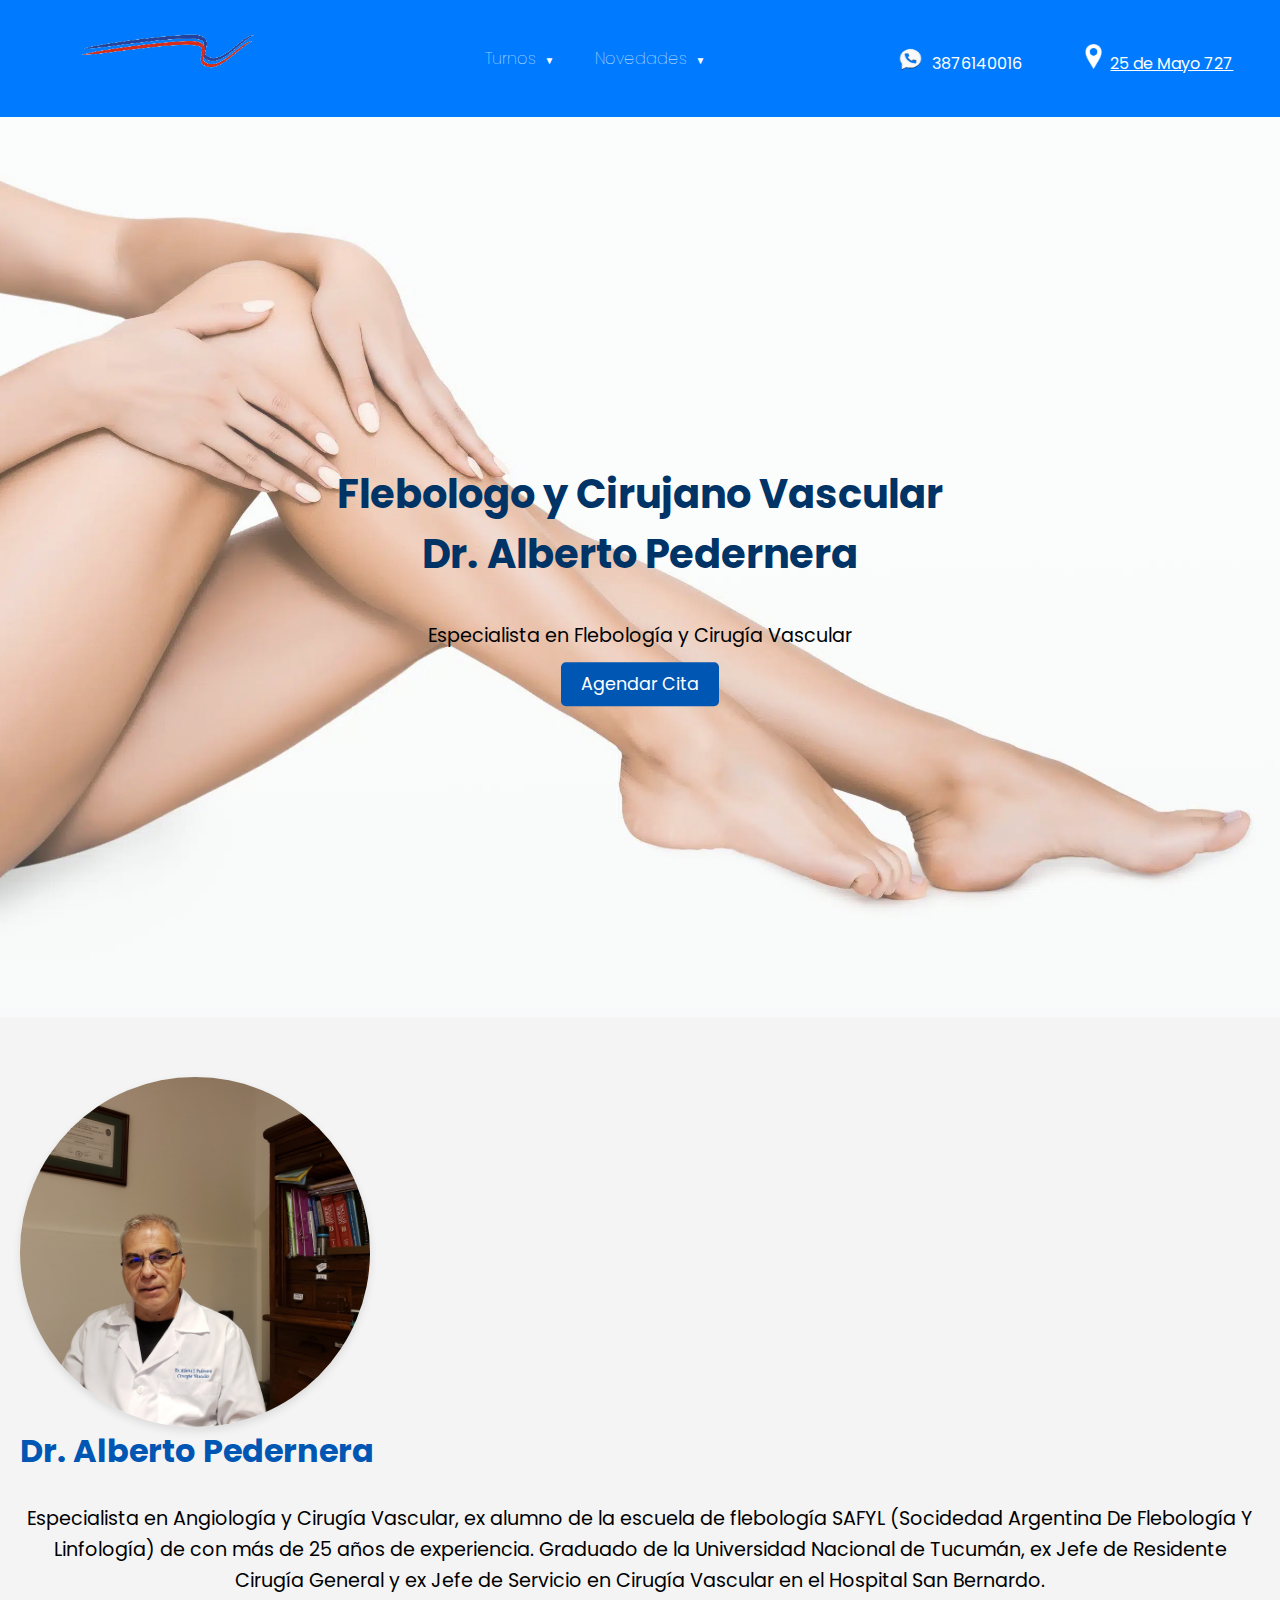
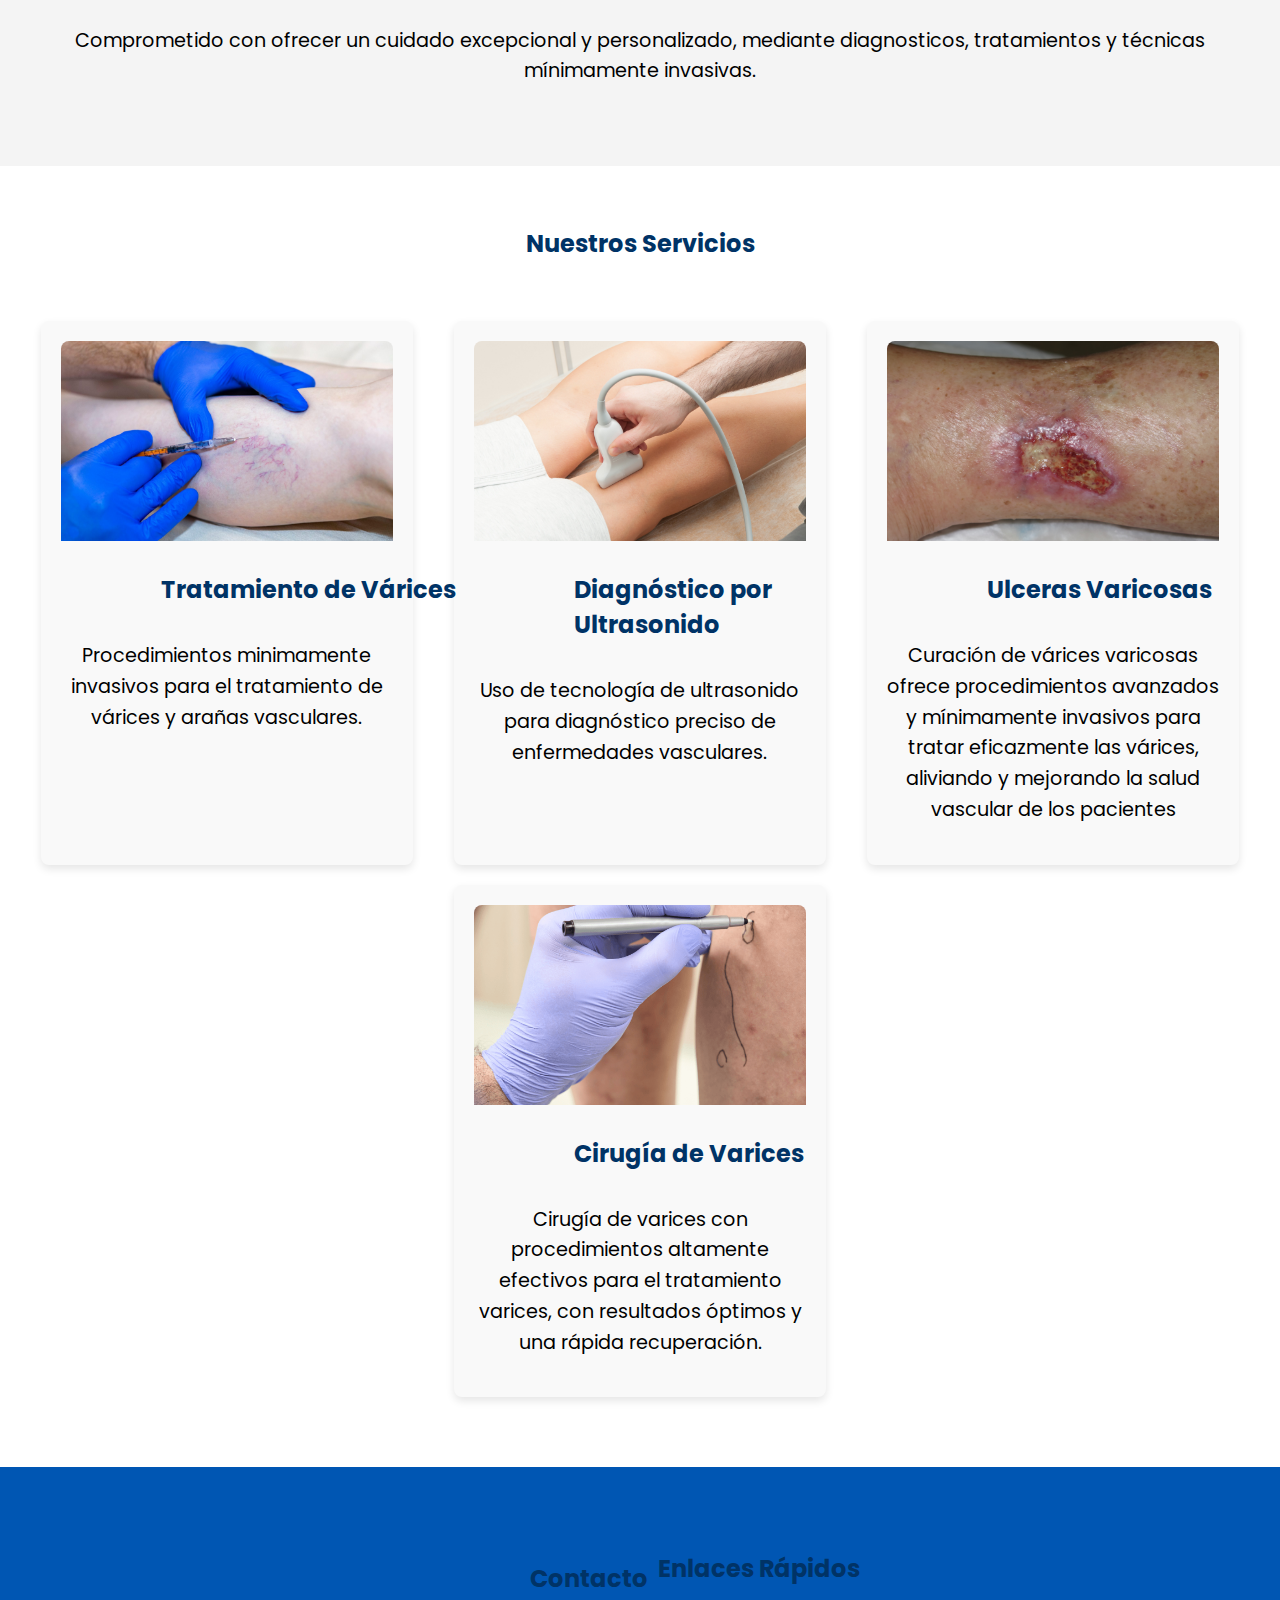
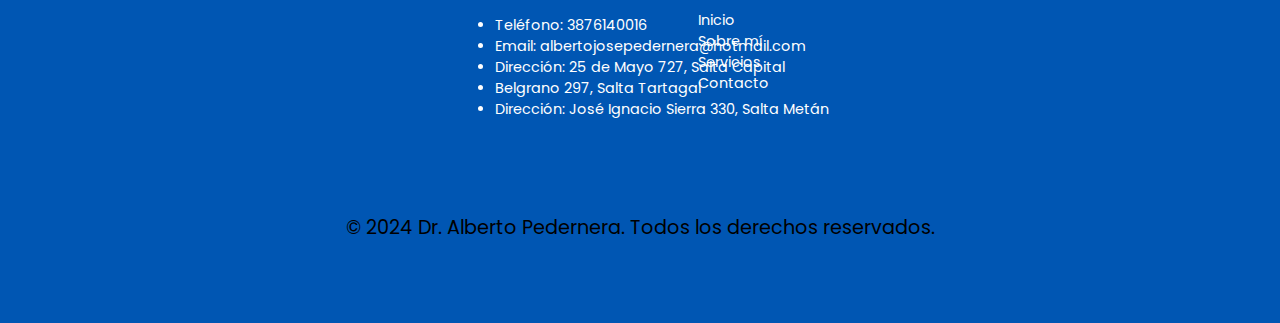
==== commit 0b940769: "Update index.html" ====
--- a/index.html
+++ b/index.html
@@ -117,8 +117,8 @@
             <div class="footer-column1">
                 <h3 class="contacto">Contacto</h3>
                 <ul class="footer-contact">
-                    <li><a>Teléfono: 3875326312</a></li>
-                    <li><a>Email: contacto@drpedernera.com</a></li>
+                    <li><a>Teléfono: 3876140016 </a></li>
+                    <li><a>Email: albertojosepedernera@hotmail.com</a></li>
                     <li><a>Dirección: 25 de Mayo 727, Salta Capital</a></li>
                     <li><a>Belgrano 297, Salta Tartagal</a></li>
                     <li><a>Dirección: José Ignacio Sierra 330, Salta Metán</a></li>
